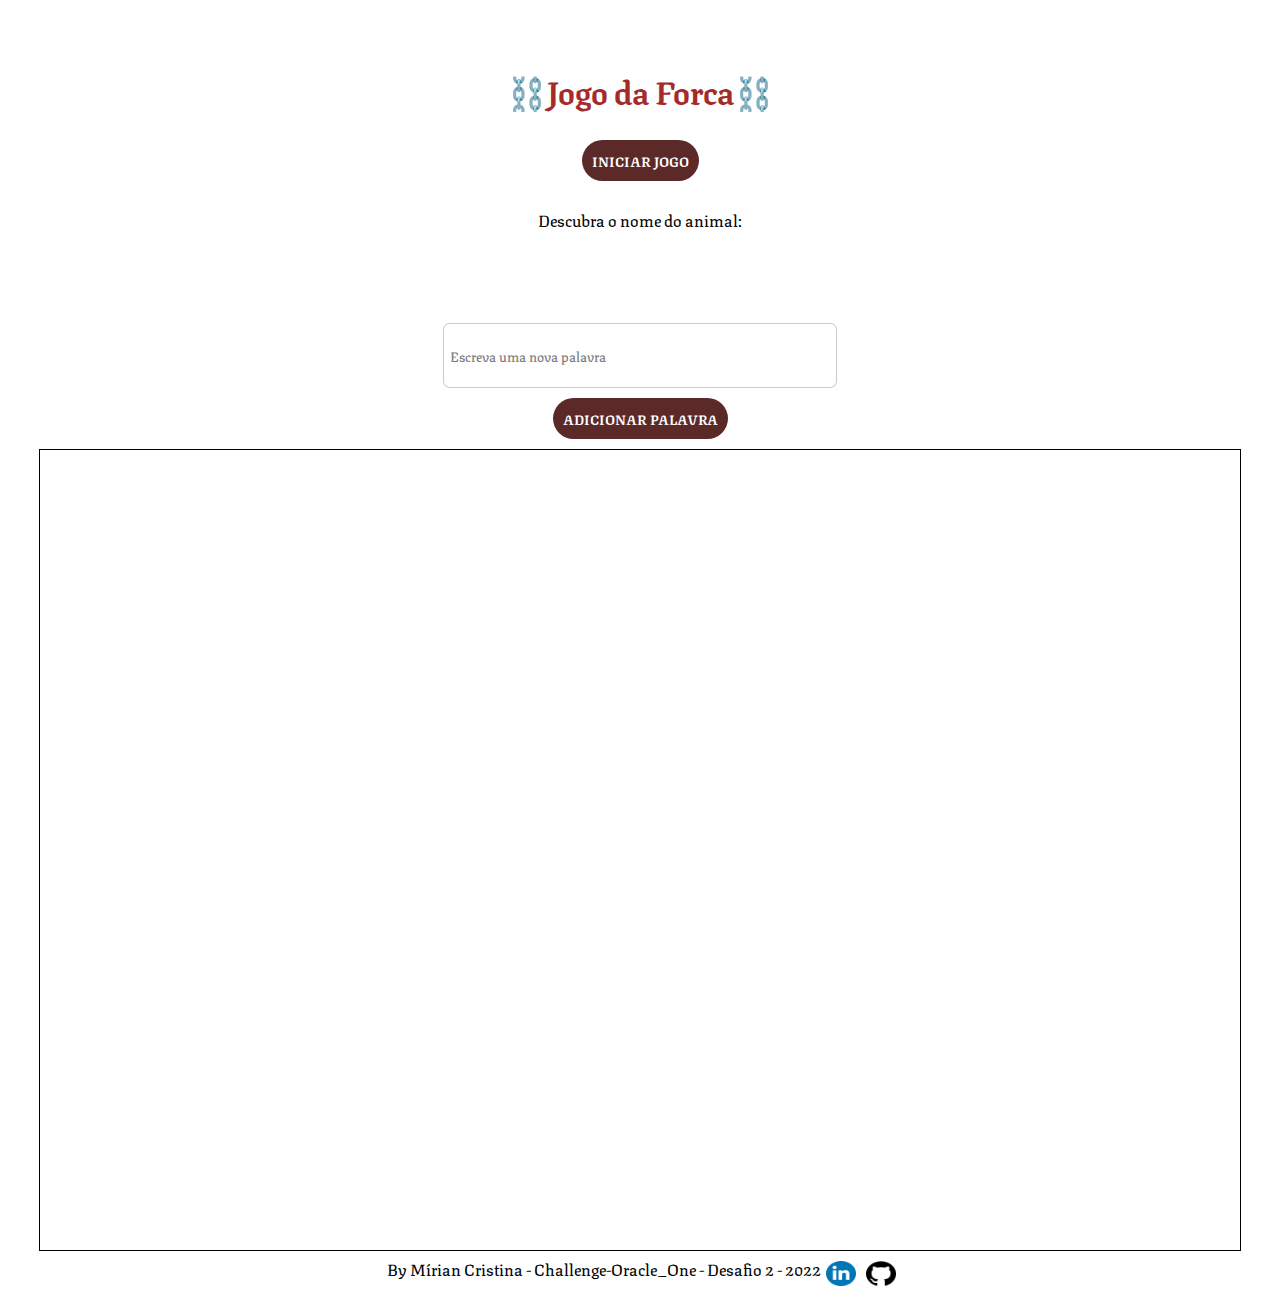
==== index.html @ c421b613 "Add files via upload" ====
<!DOCTYPE html>
<html lang="pt-br">
  <head>
    <meta charset="UTF-8" />
    <meta name="viewport" content="width=device-width, initial-scale=1.0" />
    <meta http-equiv="X-UA-Compatible" content="ie=edge" />
    <link rel="preconnect" href="https://fonts.googleapis.com">
    <link rel="preconnect" href="https://fonts.gstatic.com" crossorigin>
    <link href="https://fonts.googleapis.com/css2?family=Big+Shoulders+Inline+Text:wght@700&family=Big+Shoulders+Stencil+Text:wght@700;900&family=Dongle&family=Open+Sans&family=Roboto+Slab:wght@300&family=Roboto:wght@300&family=Satisfy&family=Source+Serif+Pro:ital,wght@1,200&family=Texturina:wght@900&display=swap" rel="stylesheet">
    <title>Jogo da Forca</title>
    <link rel="stylesheet" href="style.css">
  </head>
  <body>    
      <div style="text-align:center; margin: 50px 0px;">
      <h1 class="titulo">⛓️Jogo da Forca⛓️</h1>      
      <button class="btn" id="iniciar-jogo">INICIAR JOGO</button>      
      <p >Descubra o nome do animal: </p><br>    
      </div>    

    <div style="text-align:center">
      <input class="text-input" type="text" id="input-nova-palavra" placeholder="Escreva uma nova palavra">
      <button class="btn" id="nova-palavra">ADICIONAR PALAVRA</button> 
    </div>

    <div  style="text-align:center">
      <canvas id="forca" height="800px" width="1200px" style="border: 1px solid black"></canvas>            
    </div>     

    <footer>
      By Mírian Cristina - Challenge-Oracle_One - Desafio 2 - 2022
      
        <a href="https://www.linkedin.com/in/mirian-cristina/" target="_blank"><img class="linke" src="linkedin.png" alt="Linkedin">
        <a href="https://github.com/MirianCr" target="_blank"> <img class = "linke" src="github.png" alt="github">
    </footer>

    <script type="text/javascript" src="canvas.js"></script>
    <script type="text/javascript" src="forca.js"></script> 

  </body>

</html>
---- style.css ----
*{
  font-family: 'Big Shoulders Inline Text', cursive;
  font-family: 'Big Shoulders Stencil Text', cursive;
  font-family: 'Dongle', sans-serif;
  font-family: 'Open Sans', sans-serif;
  font-family: 'Roboto', sans-serif;
  font-family: 'Roboto Slab', serif;
  font-family: 'Satisfy', cursive;
  font-family: 'Source Serif Pro', serif;
  font-family: 'Texturina', serif;
}

.titulo {
  padding: 15px;
  width: 60vw;
  margin: auto;
  color:brown

}

.btn {
  border: 0;
  color: white;
  font-weight: bold;
  background-color: rgb(92, 41, 41);
  padding: 10px;
  margin-top: 10px;
  margin-bottom: 10px;
  border-radius: 9em;
}

.text-input {
  border-radius: 0.5em;
  border: 1px solid rgba(0, 0, 0, 0.2);
  display: block;
  padding: 0.5em;
  width: 30%;
  height: 50px;
  margin-left: auto;
  margin-right: auto;
}

.container{
  display: flex;
  justify-content: center;
  align-items: center;
  flex-wrap: wrap;
  flex-direction: column;
}

.letras{
  width: 20px;
  text-align: center;
  border-bottom: 1px solid rgb(92, 41, 41);
  color:blueviolet;
  padding: 3px;
  margin-left: 2px;
  margin-right: 2px;
}


#teclado{
  margin-top: 30px;
  margin:auto;
  text-align: center;
  margin-bottom: 30px;
}

.teclas button{
  width: 34px;
  height: 34px;
  margin: 2px;
  margin-bottom: 5px;
  cursor:pointer;
  box-shadow: 0px 2px 8px dimgray;
  border-radius: 5px;
  border: 1px solid dimgray;
  color: brown;
  font-weight: 600;
}
.teclas button:hover{
  transform: scale(1.5);
}

footer .linke {
  width: 30px;
  height: 25px;
  padding: 5px;
  
}
footer {
  text-align: center;
  display: flex;
  margin-left: 30%; 
  
}
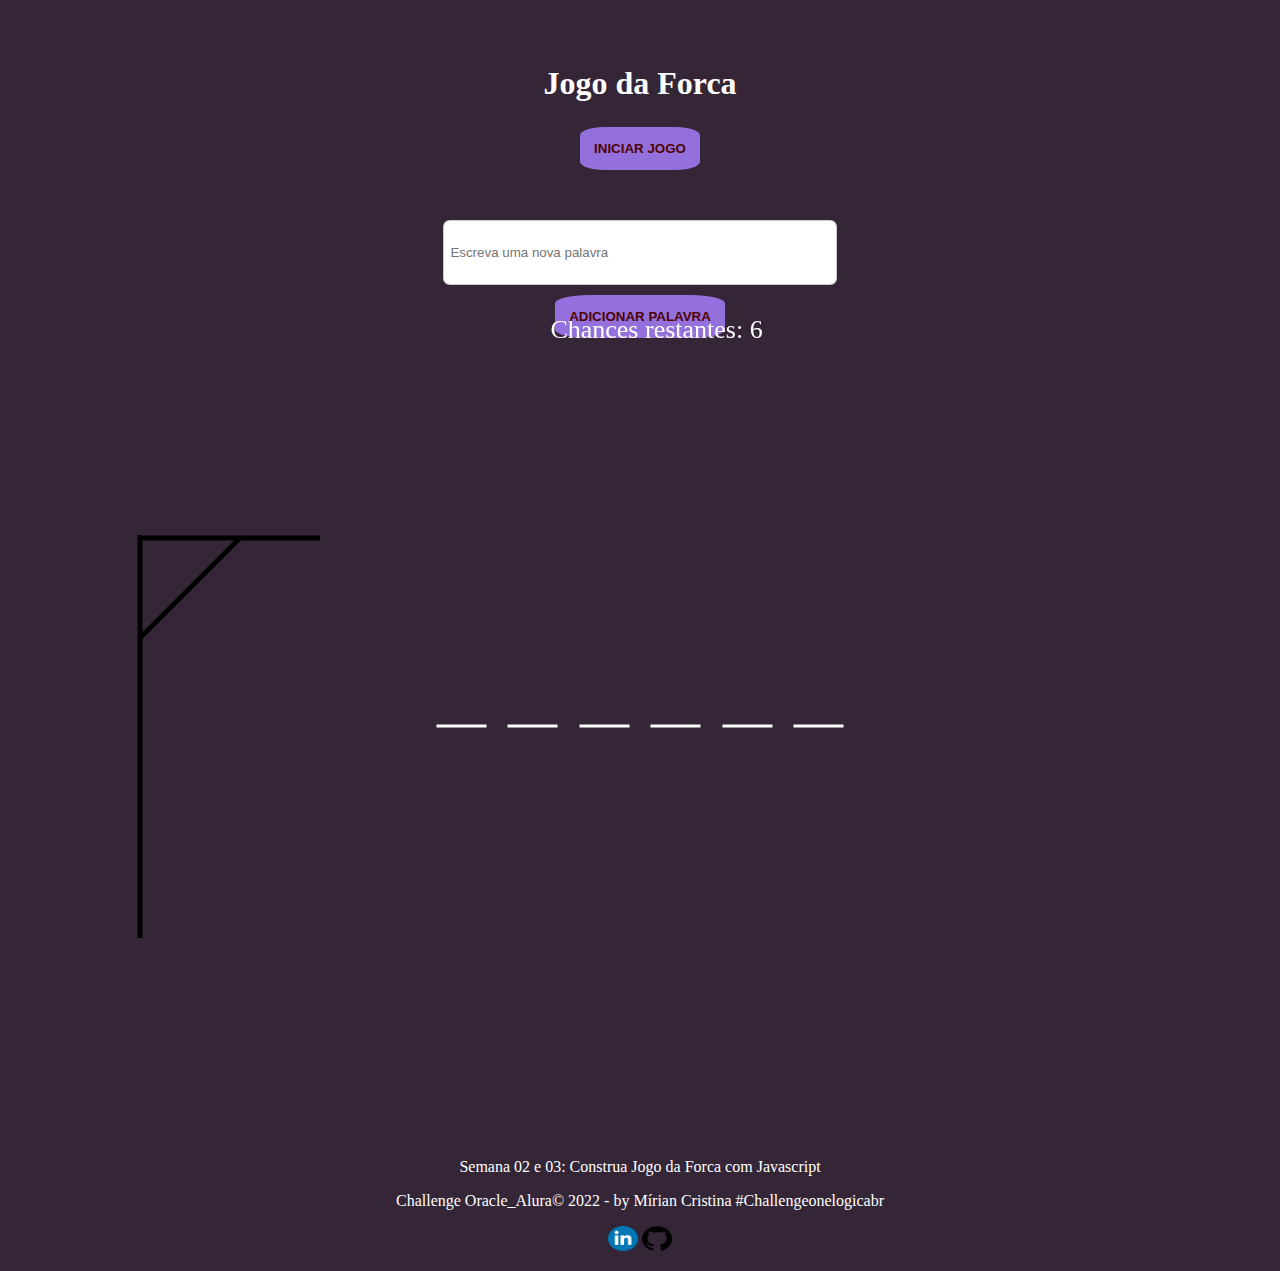
==== commit 7dc6011d: "Add files via upload" ====
--- a/index.html
+++ b/index.html
@@ -1,41 +1,53 @@
 <!DOCTYPE html>
-<html lang="pt-br">
+<html lang="en">
   <head>
     <meta charset="UTF-8" />
     <meta name="viewport" content="width=device-width, initial-scale=1.0" />
     <meta http-equiv="X-UA-Compatible" content="ie=edge" />
-    <link rel="preconnect" href="https://fonts.googleapis.com">
-    <link rel="preconnect" href="https://fonts.gstatic.com" crossorigin>
-    <link href="https://fonts.googleapis.com/css2?family=Big+Shoulders+Inline+Text:wght@700&family=Big+Shoulders+Stencil+Text:wght@700;900&family=Dongle&family=Open+Sans&family=Roboto+Slab:wght@300&family=Roboto:wght@300&family=Satisfy&family=Source+Serif+Pro:ital,wght@1,200&family=Texturina:wght@900&display=swap" rel="stylesheet">
     <title>Jogo da Forca</title>
-    <link rel="stylesheet" href="style.css">
+    <link rel="stylesheet" href="style.css" />
   </head>
-  <body>    
-      <div style="text-align:center; margin: 50px 0px;">
-      <h1 class="titulo">⛓️Jogo da Forca⛓️</h1>      
-      <button class="btn" id="iniciar-jogo">INICIAR JOGO</button>      
-      <p >Descubra o nome do animal: </p><br>    
-      </div>    
+  <body>
+    <span class="chances">Chances restantes: 6</span>
+    <div class="letras"></div>
 
-    <div style="text-align:center">
-      <input class="text-input" type="text" id="input-nova-palavra" placeholder="Escreva uma nova palavra">
-      <button class="btn" id="nova-palavra">ADICIONAR PALAVRA</button> 
+    <div style="text-align: center; margin: 50px 0px">
+      <h1 class="titulo">Jogo da Forca</h1>
+      <button class="btn" id="iniciar-jogo">INICIAR JOGO</button>
     </div>
-
-    <div  style="text-align:center">
-      <canvas id="forca" height="800px" width="1200px" style="border: 1px solid black"></canvas>            
-    </div>     
-
-    <footer>
-      By Mírian Cristina - Challenge-Oracle_One - Desafio 2 - 2022
-      
-        <a href="https://www.linkedin.com/in/mirian-cristina/" target="_blank"><img class="linke" src="linkedin.png" alt="Linkedin">
-        <a href="https://github.com/MirianCr" target="_blank"> <img class = "linke" src="github.png" alt="github">
-    </footer>
-
+    <div style="text-align: center">
+      <input
+        class="text-input"
+        type="text"
+        id="input-nova-palavra"
+        placeholder="Escreva uma nova palavra"
+      />
+      <button class="btn" id="nova-palavra" onclick="adicionarNovaPalavra()">
+        ADICIONAR PALAVRA
+      </button>
+    </div>
+    <div class="letras-erradas"></div>
+    <div class="letras-corretas"></div>
+    <div style="text-align: center">
+      <canvas id="forca" height="800px" width="1200px"></canvas>
+    </div>
     <script type="text/javascript" src="canvas.js"></script>
-    <script type="text/javascript" src="forca.js"></script> 
-
+    <script type="text/javascript" src="forca.js"></script>
   </body>
 
-</html>
+  </html>
+
+<footer>
+  <p class="footer-nome">Semana 02 e 03: Construa Jogo da Forca com Javascript
+      <a href="https://www.alura.com.br/challenges/oracle-one/semana01e02-construa-decodificador-texto-com-javascript">
+        <p>Challenge Oracle_Alura&copy; 2022 - by Mírian Cristina #Challengeonelogicabr</p>
+      </a>     
+      <a href="https://www.linkedin.com/in/mirian-cristina">
+          <img class="linke" src="linkedin.png" alt="Linkedin">
+      </a>
+      <a href="https://github.com/MirianCr">
+          <img class = "linke" src="github.png" alt="github">
+      </a>
+  </p>
+</footer>
+
--- a/style.css
+++ b/style.css
@@ -1,33 +1,26 @@
-
-*{
-  font-family: 'Big Shoulders Inline Text', cursive;
-  font-family: 'Big Shoulders Stencil Text', cursive;
-  font-family: 'Dongle', sans-serif;
-  font-family: 'Open Sans', sans-serif;
-  font-family: 'Roboto', sans-serif;
-  font-family: 'Roboto Slab', serif;
-  font-family: 'Satisfy', cursive;
-  font-family: 'Source Serif Pro', serif;
-  font-family: 'Texturina', serif;
-}
-
 .titulo {
   padding: 15px;
-  width: 60vw;
+  width: 30vw;
   margin: auto;
-  color:brown
-
+}
+a {
+  text-decoration: none;
+  color: white;
+}
+body {
+  background: #130216db;
+  color: white;
+  text-align: center;
 }
 
 .btn {
-  border: 0;
-  color: white;
-  font-weight: bold;
-  background-color: rgb(92, 41, 41);
-  padding: 10px;
-  margin-top: 10px;
-  margin-bottom: 10px;
-  border-radius: 9em;
+  border: #b74817;
+    color: #4e0303;
+    font-weight: bold;
+    background-color: #9370db;
+    padding: 14px;
+    margin-top: 10px;   
+    border-radius: 20%;
 }
 
 .text-input {
@@ -41,57 +34,66 @@
   margin-right: auto;
 }
 
-.container{
-  display: flex;
-  justify-content: center;
-  align-items: center;
-  flex-wrap: wrap;
-  flex-direction: column;
+.tracos {
+  width: 50px;
+  height: 30px;
+  border-bottom-style: solid;
+  text-align: center;
+  font-size: 30px;
+  margin: 2px;
+  left: 50%;
+  top: 50%;
 }
 
-.letras{
-  width: 20px;
-  text-align: center;
-  border-bottom: 1px solid rgb(92, 41, 41);
-  color:blueviolet;
-  padding: 3px;
-  margin-left: 2px;
-  margin-right: 2px;
+.letras {
+  position: absolute;
+  display: flex;
+  justify-content: space-around;
+  left: 50%;
+  top: 79%;
+  transform: translate(-50%, -50%);
+  width: 429px;
 }
 
-
-#teclado{
-  margin-top: 30px;
-  margin:auto;
+.letras-erradas {
+  position: absolute;
+  width: 50%;
+  height: 100px;
+  left: 36%;
+  top: 55%;
   text-align: center;
-  margin-bottom: 30px;
+  font-size: 40px;
+  color: brown;
 }
 
-.teclas button{
-  width: 34px;
-  height: 34px;
-  margin: 2px;
-  margin-bottom: 5px;
-  cursor:pointer;
-  box-shadow: 0px 2px 8px dimgray;
-  border-radius: 5px;
-  border: 1px solid dimgray;
-  color: brown;
-  font-weight: 600;
+.letras-corretas{
+  position: absolute;
+  width: 50%;
+  height: 100px;
+  left: 36%;
+  top: 61%;
+  text-align: center;
+  font-size: 40px;
+  color: green;
+
 }
-.teclas button:hover{
-  transform: scale(1.5);
+
+.chances {
+  position: absolute;
+  left: 43%;
+  top: 35%;
+  font-size: 26px;
 }
+
 
 footer .linke {
   width: 30px;
   height: 25px;
-  padding: 5px;
-  
 }
+
 footer {
-  text-align: center;
-  display: flex;
-  margin-left: 30%; 
-  
+  width: 100%;
+  text-align: center;  
+  bottom: 0;
+  left: 0;
 }
